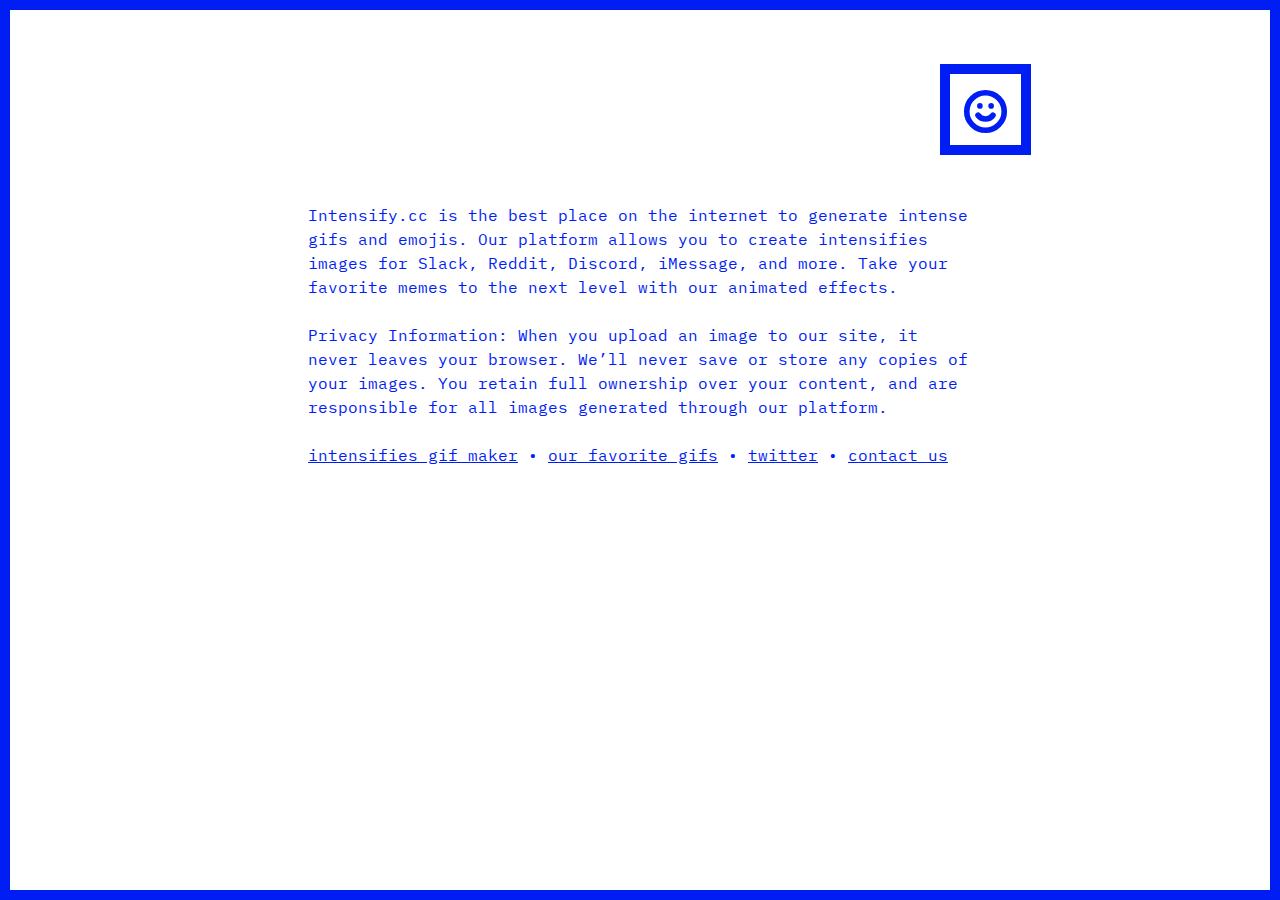
==== about.html @ 870e4cba "Add files via upload" ====
<!doctype html><html lang=en><script async src="https://www.googletagmanager.com/gtag/js?id=UA-162878224-1"></script><script>window.dataLayer=window.dataLayer||[];function gtag(){dataLayer.push(arguments);}
gtag('js',new Date());gtag('config','UA-162878224-1');</script><script data-ad-client=ca-pub-9834190204709176 async src=https://pagead2.googlesyndication.com/pagead/js/adsbygoogle.js></script><meta charset=utf-8><meta name=viewport content="width=device-width,initial-scale=1,shrink-to-fit=no"><meta charset=utf-8><meta name=viewport content="width=device-width,initial-scale=1,maximum-scale=1"><link rel=stylesheet href=./styles.css><link rel=stylesheet href=https://stackpath.bootstrapcdn.com/bootstrap/4.4.1/css/bootstrap.min.css integrity=sha384-Vkoo8x4CGsO3+Hhxv8T/Q5PaXtkKtu6ug5TOeNV6gBiFeWPGFN9MuhOf23Q9Ifjh crossorigin=anonymous><link rel="shortcut icon" href=./favicon.ico><title>Create Intensifies Gifs 💥 – Intensify.cc</title><meta name=description content="Intensify.cc is the best place on the internet to generate intense gifs and emojis. Create intensifies memes for Slack, Reddit, iMessage, Twitter, and more."><meta property="og:site_name" content="Intensify.cc"><meta property="og:title" content="Create Intensifies Gifs 💥"><meta property="og:description" content="Intensify.cc is the best place on the internet to generate intense gifs and emojis. Create intensifies memes for Slack, Reddit, iMessage, Twitter, and more."><meta property="og:image" content="./intensify.png"><meta property="og:url" content="https://intensify.cc"><meta property="og:type" content="website"><meta name=twitter:card content="./intensify.png"><meta name=twitter:title content="Create Intensifies Gifs 💥"><meta name=twitter:description content="Intensify.cc is the best place on the internet to generate intense gifs and emojis. Create intensifies memes for Slack, Reddit, iMessage, and more."><meta name=twitter:image:alt content="Create Intense Gifs 💥 – Intensify.cc"><div class=container><div class=row><div class="col-8 col-lg-5 offset-1"></div><div class="nav-button col-2 offset-lg-3"><a href=./index.html><div class="nav-button-interior d-none d-lg-block"><span class="d-none d-lg-block"><svg viewBox="0 0 24 24" width="45" height="45" xmlns="http://www.w3.org/2000/svg" fill="none" stroke="#001df3" stroke-width="3" stroke-linecap="round" stroke-linejoin="round"><circle cx="12" cy="12" r="10"/><path d="M8 14s1.5 2 4 2 4-2 4-2"/><line x1="9" y1="9" x2="9.01" y2="9"/><line x1="15" y1="9" x2="15.01" y2="9"/></svg></span></div><span class="d-none d-md-block d-lg-none"><svg viewBox="0 0 24 24" width="45" height="45" xmlns="http://www.w3.org/2000/svg" fill="none" stroke="#001df3" stroke-width="3" stroke-linecap="round" stroke-linejoin="round"><circle cx="12" cy="12" r="10"/><path d="M8 14s1.5 2 4 2 4-2 4-2"/><line x1="9" y1="9" x2="9.01" y2="9"/><line x1="15" y1="9" x2="15.01" y2="9"/></svg></span><span class="d-block d-md-none"><svg viewBox="0 0 24 24" width="30" height="30" xmlns="http://www.w3.org/2000/svg" fill="none" stroke="#001df3" stroke-width="3" stroke-linecap="round" stroke-linejoin="round"><circle cx="12" cy="12" r="10"/><path d="M8 14s1.5 2 4 2 4-2 4-2"/><line x1="9" y1="9" x2="9.01" y2="9"/><line x1="15" y1="9" x2="15.01" y2="9"/></svg></span></div></a><div class="flex-center p-5 col-12 col-md-10 offset-md-1 col-lg-8 offset-lg-2"><body class=about-text><p>Intensify.cc is the best place on the internet to generate intense gifs and emojis. Our platform allows you to create intensifies images for Slack, Reddit, Discord, iMessage, and more. Take your favorite memes to the next level with our animated effects.<br><br>Privacy Information:
When you upload an image to our site, it never leaves your browser. We’ll never save or store any copies of your images. You retain full ownership over your content, and are responsible for all images generated through our platform.<br><br><a href=./index.html target=_blank class=about-link>intensifies gif maker</a>
<span>•</span>
<a href=./gifs target=_blank class=about-link>our favorite gifs</a>
<span>•</span>
<a href=https://twitter.com/intensifycc target=_blank class=about-link>twitter</a>
<span>•</span>
<a href=mailto:hello@intensify.cc target=_blank class=about-link>contact us</a></div></div><div id=left></div><div id=right></div><div id=top></div><div id=bottom></div></div><script src=https://code.jquery.com/jquery-3.4.1.slim.min.js integrity=sha384-J6qa4849blE2+poT4WnyKhv5vZF5SrPo0iEjwBvKU7imGFAV0wwj1yYfoRSJoZ+n crossorigin=anonymous></script><script src=https://cdn.jsdelivr.net/npm/popper.js@1.16.0/dist/umd/popper.min.js integrity=sha384-Q6E9RHvbIyZFJoft+2mJbHaEWldlvI9IOYy5n3zV9zzTtmI3UksdQRVvoxMfooAo crossorigin=anonymous></script><script src=https://stackpath.bootstrapcdn.com/bootstrap/4.4.1/js/bootstrap.min.js integrity=sha384-wfSDF2E50Y2D1uUdj0O3uMBJnjuUD4Ih7YwaYd1iqfktj0Uod8GCExl3Og8ifwB6 crossorigin=anonymous></script><script src=gif.worker.js></script><script src=gif.js></script><script src=app.js></script>
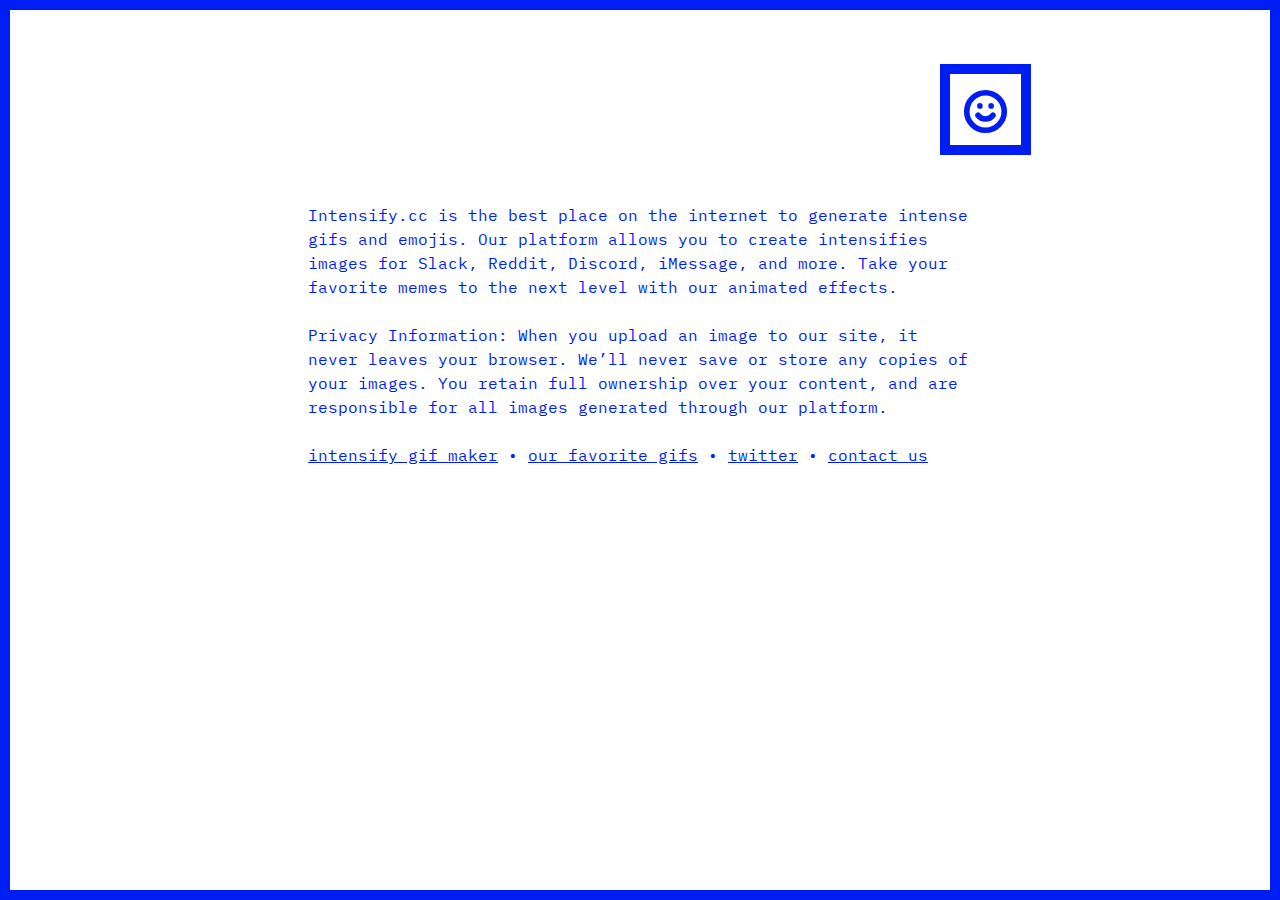
==== commit 7010c043: "Add files via upload" ====
--- a/about.html
+++ b/about.html
@@ -1,8 +1,8 @@
 <!doctype html><html lang=en><script async src="https://www.googletagmanager.com/gtag/js?id=UA-162878224-1"></script><script>window.dataLayer=window.dataLayer||[];function gtag(){dataLayer.push(arguments);}
 gtag('js',new Date());gtag('config','UA-162878224-1');</script><script data-ad-client=ca-pub-9834190204709176 async src=https://pagead2.googlesyndication.com/pagead/js/adsbygoogle.js></script><meta charset=utf-8><meta name=viewport content="width=device-width,initial-scale=1,shrink-to-fit=no"><meta charset=utf-8><meta name=viewport content="width=device-width,initial-scale=1,maximum-scale=1"><link rel=stylesheet href=./styles.css><link rel=stylesheet href=https://stackpath.bootstrapcdn.com/bootstrap/4.4.1/css/bootstrap.min.css integrity=sha384-Vkoo8x4CGsO3+Hhxv8T/Q5PaXtkKtu6ug5TOeNV6gBiFeWPGFN9MuhOf23Q9Ifjh crossorigin=anonymous><link rel="shortcut icon" href=./favicon.ico><title>Create Intensifies Gifs 💥 – Intensify.cc</title><meta name=description content="Intensify.cc is the best place on the internet to generate intense gifs and emojis. Create intensifies memes for Slack, Reddit, iMessage, Twitter, and more."><meta property="og:site_name" content="Intensify.cc"><meta property="og:title" content="Create Intensifies Gifs 💥"><meta property="og:description" content="Intensify.cc is the best place on the internet to generate intense gifs and emojis. Create intensifies memes for Slack, Reddit, iMessage, Twitter, and more."><meta property="og:image" content="./intensify.png"><meta property="og:url" content="https://intensify.cc"><meta property="og:type" content="website"><meta name=twitter:card content="./intensify.png"><meta name=twitter:title content="Create Intensifies Gifs 💥"><meta name=twitter:description content="Intensify.cc is the best place on the internet to generate intense gifs and emojis. Create intensifies memes for Slack, Reddit, iMessage, and more."><meta name=twitter:image:alt content="Create Intense Gifs 💥 – Intensify.cc"><div class=container><div class=row><div class="col-8 col-lg-5 offset-1"></div><div class="nav-button col-2 offset-lg-3"><a href=./index.html><div class="nav-button-interior d-none d-lg-block"><span class="d-none d-lg-block"><svg viewBox="0 0 24 24" width="45" height="45" xmlns="http://www.w3.org/2000/svg" fill="none" stroke="#001df3" stroke-width="3" stroke-linecap="round" stroke-linejoin="round"><circle cx="12" cy="12" r="10"/><path d="M8 14s1.5 2 4 2 4-2 4-2"/><line x1="9" y1="9" x2="9.01" y2="9"/><line x1="15" y1="9" x2="15.01" y2="9"/></svg></span></div><span class="d-none d-md-block d-lg-none"><svg viewBox="0 0 24 24" width="45" height="45" xmlns="http://www.w3.org/2000/svg" fill="none" stroke="#001df3" stroke-width="3" stroke-linecap="round" stroke-linejoin="round"><circle cx="12" cy="12" r="10"/><path d="M8 14s1.5 2 4 2 4-2 4-2"/><line x1="9" y1="9" x2="9.01" y2="9"/><line x1="15" y1="9" x2="15.01" y2="9"/></svg></span><span class="d-block d-md-none"><svg viewBox="0 0 24 24" width="30" height="30" xmlns="http://www.w3.org/2000/svg" fill="none" stroke="#001df3" stroke-width="3" stroke-linecap="round" stroke-linejoin="round"><circle cx="12" cy="12" r="10"/><path d="M8 14s1.5 2 4 2 4-2 4-2"/><line x1="9" y1="9" x2="9.01" y2="9"/><line x1="15" y1="9" x2="15.01" y2="9"/></svg></span></div></a><div class="flex-center p-5 col-12 col-md-10 offset-md-1 col-lg-8 offset-lg-2"><body class=about-text><p>Intensify.cc is the best place on the internet to generate intense gifs and emojis. Our platform allows you to create intensifies images for Slack, Reddit, Discord, iMessage, and more. Take your favorite memes to the next level with our animated effects.<br><br>Privacy Information:
-When you upload an image to our site, it never leaves your browser. We’ll never save or store any copies of your images. You retain full ownership over your content, and are responsible for all images generated through our platform.<br><br><a href=./index.html target=_blank class=about-link>intensifies gif maker</a>
+When you upload an image to our site, it never leaves your browser. We’ll never save or store any copies of your images. You retain full ownership over your content, and are responsible for all images generated through our platform.<br><br><a href=https://www.intensify.cc/ class=about-link>intensify gif maker</a>
 <span>•</span>
-<a href=./gifs target=_blank class=about-link>our favorite gifs</a>
+<a href=./gifs class=about-link>our favorite gifs</a>
 <span>•</span>
 <a href=https://twitter.com/intensifycc target=_blank class=about-link>twitter</a>
 <span>•</span>
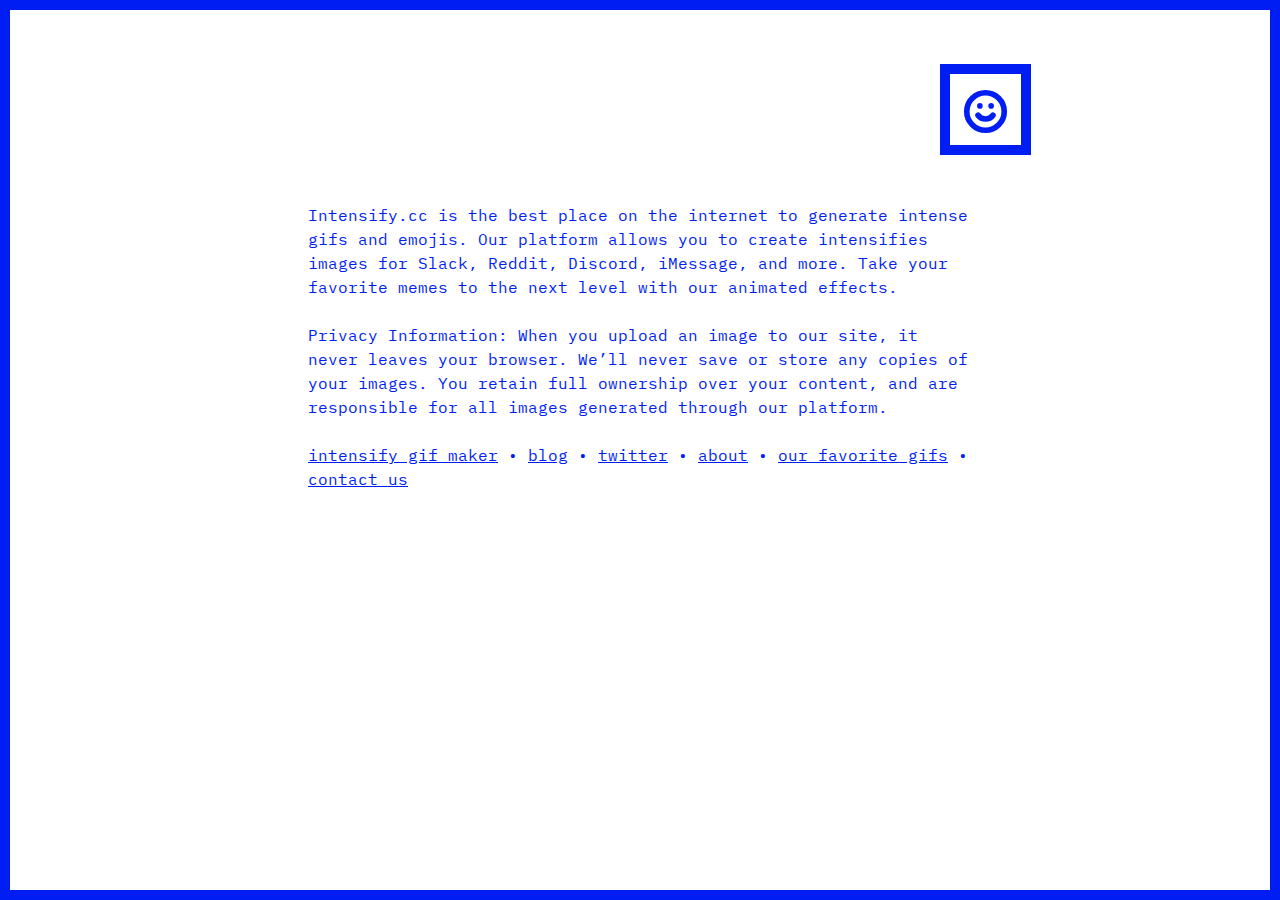
==== commit 21476879: "Add files via upload" ====
--- a/about.html
+++ b/about.html
@@ -1,9 +1,13 @@
 <!doctype html><html lang=en><script async src="https://www.googletagmanager.com/gtag/js?id=UA-162878224-1"></script><script>window.dataLayer=window.dataLayer||[];function gtag(){dataLayer.push(arguments);}
-gtag('js',new Date());gtag('config','UA-162878224-1');</script><script data-ad-client=ca-pub-9834190204709176 async src=https://pagead2.googlesyndication.com/pagead/js/adsbygoogle.js></script><meta charset=utf-8><meta name=viewport content="width=device-width,initial-scale=1,shrink-to-fit=no"><meta charset=utf-8><meta name=viewport content="width=device-width,initial-scale=1,maximum-scale=1"><link rel=stylesheet href=./styles.css><link rel=stylesheet href=https://stackpath.bootstrapcdn.com/bootstrap/4.4.1/css/bootstrap.min.css integrity=sha384-Vkoo8x4CGsO3+Hhxv8T/Q5PaXtkKtu6ug5TOeNV6gBiFeWPGFN9MuhOf23Q9Ifjh crossorigin=anonymous><link rel="shortcut icon" href=./favicon.ico><title>Create Intensifies Gifs 💥 – Intensify.cc</title><meta name=description content="Intensify.cc is the best place on the internet to generate intense gifs and emojis. Create intensifies memes for Slack, Reddit, iMessage, Twitter, and more."><meta property="og:site_name" content="Intensify.cc"><meta property="og:title" content="Create Intensifies Gifs 💥"><meta property="og:description" content="Intensify.cc is the best place on the internet to generate intense gifs and emojis. Create intensifies memes for Slack, Reddit, iMessage, Twitter, and more."><meta property="og:image" content="./intensify.png"><meta property="og:url" content="https://intensify.cc"><meta property="og:type" content="website"><meta name=twitter:card content="./intensify.png"><meta name=twitter:title content="Create Intensifies Gifs 💥"><meta name=twitter:description content="Intensify.cc is the best place on the internet to generate intense gifs and emojis. Create intensifies memes for Slack, Reddit, iMessage, and more."><meta name=twitter:image:alt content="Create Intense Gifs 💥 – Intensify.cc"><div class=container><div class=row><div class="col-8 col-lg-5 offset-1"></div><div class="nav-button col-2 offset-lg-3"><a href=./index.html><div class="nav-button-interior d-none d-lg-block"><span class="d-none d-lg-block"><svg viewBox="0 0 24 24" width="45" height="45" xmlns="http://www.w3.org/2000/svg" fill="none" stroke="#001df3" stroke-width="3" stroke-linecap="round" stroke-linejoin="round"><circle cx="12" cy="12" r="10"/><path d="M8 14s1.5 2 4 2 4-2 4-2"/><line x1="9" y1="9" x2="9.01" y2="9"/><line x1="15" y1="9" x2="15.01" y2="9"/></svg></span></div><span class="d-none d-md-block d-lg-none"><svg viewBox="0 0 24 24" width="45" height="45" xmlns="http://www.w3.org/2000/svg" fill="none" stroke="#001df3" stroke-width="3" stroke-linecap="round" stroke-linejoin="round"><circle cx="12" cy="12" r="10"/><path d="M8 14s1.5 2 4 2 4-2 4-2"/><line x1="9" y1="9" x2="9.01" y2="9"/><line x1="15" y1="9" x2="15.01" y2="9"/></svg></span><span class="d-block d-md-none"><svg viewBox="0 0 24 24" width="30" height="30" xmlns="http://www.w3.org/2000/svg" fill="none" stroke="#001df3" stroke-width="3" stroke-linecap="round" stroke-linejoin="round"><circle cx="12" cy="12" r="10"/><path d="M8 14s1.5 2 4 2 4-2 4-2"/><line x1="9" y1="9" x2="9.01" y2="9"/><line x1="15" y1="9" x2="15.01" y2="9"/></svg></span></div></a><div class="flex-center p-5 col-12 col-md-10 offset-md-1 col-lg-8 offset-lg-2"><body class=about-text><p>Intensify.cc is the best place on the internet to generate intense gifs and emojis. Our platform allows you to create intensifies images for Slack, Reddit, Discord, iMessage, and more. Take your favorite memes to the next level with our animated effects.<br><br>Privacy Information:
+gtag('js',new Date());gtag('config','UA-162878224-1');</script><script src="https://cdn.purpleads.io/load.js?publisherId=988529dc4a77f3a93af4cf22476b55c8:855cb7d7d5068ad55ad7d50ddcaab226f075cc7a88b2077ba656d56b447b660dd27f97a05355a9feda34505e065777cc543d972b208a7827b0dff5145aba3ee7" id=purpleads-client></script><script data-ad-client=ca-pub-9834190204709176 async src=https://pagead2.googlesyndication.com/pagead/js/adsbygoogle.js></script><meta charset=utf-8><meta name=viewport content="width=device-width,initial-scale=1,shrink-to-fit=no"><meta charset=utf-8><meta name=viewport content="width=device-width,initial-scale=1,maximum-scale=1"><link rel=stylesheet href=./styles.css><link rel=stylesheet href=https://stackpath.bootstrapcdn.com/bootstrap/4.4.1/css/bootstrap.min.css integrity=sha384-Vkoo8x4CGsO3+Hhxv8T/Q5PaXtkKtu6ug5TOeNV6gBiFeWPGFN9MuhOf23Q9Ifjh crossorigin=anonymous><link rel="shortcut icon" href=./favicon.ico><title>Create Intensifies Gifs 💥 – Intensify.cc</title><meta name=description content="Intensify.cc is the best place on the internet to generate intense gifs and emojis. Create intensifies memes for Slack, Reddit, iMessage, Twitter, and more."><meta property="og:site_name" content="Intensify.cc"><meta property="og:title" content="Create Intensifies Gifs 💥"><meta property="og:description" content="Intensify.cc is the best place on the internet to generate intense gifs and emojis. Create intensifies memes for Slack, Reddit, iMessage, Twitter, and more."><meta property="og:image" content="./intensify.png"><meta property="og:url" content="https://intensify.cc"><meta property="og:type" content="website"><meta name=twitter:card content="./intensify.png"><meta name=twitter:title content="Create Intensifies Gifs 💥"><meta name=twitter:description content="Intensify.cc is the best place on the internet to generate intense gifs and emojis. Create intensifies memes for Slack, Reddit, iMessage, and more."><meta name=twitter:image:alt content="Create Intense Gifs 💥 – Intensify.cc"><div class=container><div class=row><div class="col-8 col-lg-5 offset-1"></div><div class="nav-button col-2 offset-lg-3"><a href=./index.html><div class="nav-button-interior d-none d-lg-block"><span class="d-none d-lg-block"><svg viewBox="0 0 24 24" width="45" height="45" xmlns="http://www.w3.org/2000/svg" fill="none" stroke="#001df3" stroke-width="3" stroke-linecap="round" stroke-linejoin="round"><circle cx="12" cy="12" r="10"/><path d="M8 14s1.5 2 4 2 4-2 4-2"/><line x1="9" y1="9" x2="9.01" y2="9"/><line x1="15" y1="9" x2="15.01" y2="9"/></svg></span></div><span class="d-none d-md-block d-lg-none"><svg viewBox="0 0 24 24" width="45" height="45" xmlns="http://www.w3.org/2000/svg" fill="none" stroke="#001df3" stroke-width="3" stroke-linecap="round" stroke-linejoin="round"><circle cx="12" cy="12" r="10"/><path d="M8 14s1.5 2 4 2 4-2 4-2"/><line x1="9" y1="9" x2="9.01" y2="9"/><line x1="15" y1="9" x2="15.01" y2="9"/></svg></span><span class="d-block d-md-none"><svg viewBox="0 0 24 24" width="30" height="30" xmlns="http://www.w3.org/2000/svg" fill="none" stroke="#001df3" stroke-width="3" stroke-linecap="round" stroke-linejoin="round"><circle cx="12" cy="12" r="10"/><path d="M8 14s1.5 2 4 2 4-2 4-2"/><line x1="9" y1="9" x2="9.01" y2="9"/><line x1="15" y1="9" x2="15.01" y2="9"/></svg></span></div></a><div class="flex-center p-5 col-12 col-md-10 offset-md-1 col-lg-8 offset-lg-2"><body class=about-text><p>Intensify.cc is the best place on the internet to generate intense gifs and emojis. Our platform allows you to create intensifies images for Slack, Reddit, Discord, iMessage, and more. Take your favorite memes to the next level with our animated effects.<br><br>Privacy Information:
 When you upload an image to our site, it never leaves your browser. We’ll never save or store any copies of your images. You retain full ownership over your content, and are responsible for all images generated through our platform.<br><br><a href=https://www.intensify.cc/ class=about-link>intensify gif maker</a>
 <span>•</span>
-<a href=./gifs class=about-link>our favorite gifs</a>
+<a href=https://blog.intensify.cc/ target=_blank class=about-link>blog</a>
 <span>•</span>
 <a href=https://twitter.com/intensifycc target=_blank class=about-link>twitter</a>
 <span>•</span>
+<a href=./about.html class=about-link>about</a>
+<span>•</span>
+<a href=./gifs.html class=about-link>our favorite gifs</a>
+<span>•</span>
 <a href=mailto:hello@intensify.cc target=_blank class=about-link>contact us</a></div></div><div id=left></div><div id=right></div><div id=top></div><div id=bottom></div></div><script src=https://code.jquery.com/jquery-3.4.1.slim.min.js integrity=sha384-J6qa4849blE2+poT4WnyKhv5vZF5SrPo0iEjwBvKU7imGFAV0wwj1yYfoRSJoZ+n crossorigin=anonymous></script><script src=https://cdn.jsdelivr.net/npm/popper.js@1.16.0/dist/umd/popper.min.js integrity=sha384-Q6E9RHvbIyZFJoft+2mJbHaEWldlvI9IOYy5n3zV9zzTtmI3UksdQRVvoxMfooAo crossorigin=anonymous></script><script src=https://stackpath.bootstrapcdn.com/bootstrap/4.4.1/js/bootstrap.min.js integrity=sha384-wfSDF2E50Y2D1uUdj0O3uMBJnjuUD4Ih7YwaYd1iqfktj0Uod8GCExl3Og8ifwB6 crossorigin=anonymous></script><script src=gif.worker.js></script><script src=gif.js></script><script src=app.js></script>